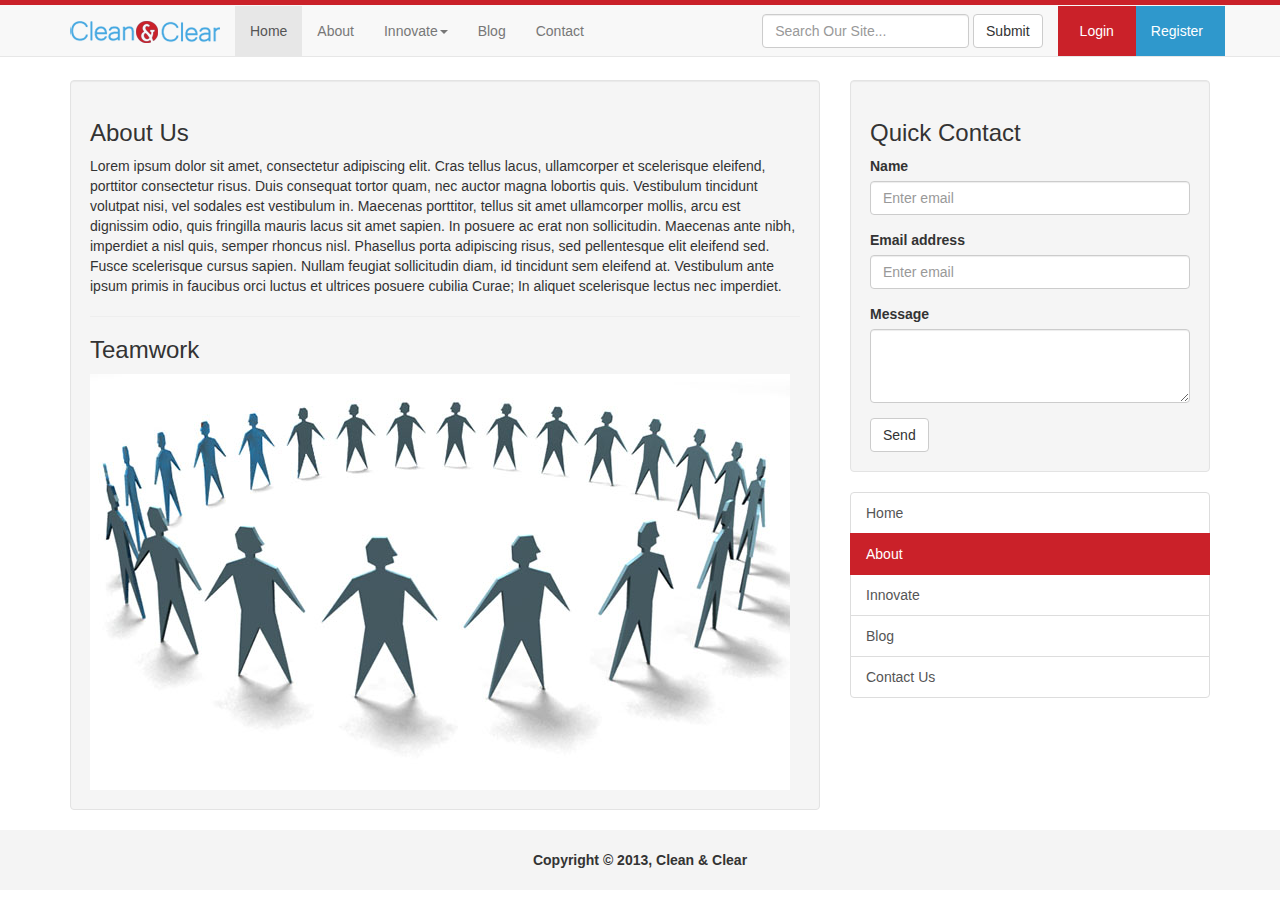
==== about.html @ ea956e75 "Add about, blog, contact and innovate pages." ====
<!DOCTYPE html>
<html lang="en">
    <head>
        <meta charset="utf-8">
        <meta http-equiv="X-UA-Compatible" content="IE=edge">
        <meta name="viewport" content="width=device-width, initial-scale=1.0">

        <title>About - Clean & Clear</title>

        <!-- Bootstrap core CSS -->
        <link href="css/bootstrap.css" rel="stylesheet">

        <!-- Your custom styles -->
        <link href="css/custom.css" rel="stylesheet">

        <!--Include JQuery -->
        <script src="js/jquery.js"></script>

        <!-- Bootstrap JavaScript -->
        <script src="js/bootstrap.js"></script>
    </head>

    <body>
        <nav class="navbar navbar-default navbar-fixed-top" role="navigation">
            <div class="top-bar"></div>
            <div class="container">
                <!-- Brand and toggle get grouped for better mobile display -->
                <div class="navbar-header">
                    <button type="button" class="navbar-toggle" data-toggle="collapse" data-target="#bs-example-navbar-collapse-1">
                        <span class="sr-only">Toggle navigation</span>
                        <span class="icon-bar"></span>
                        <span class="icon-bar"></span>
                        <span class="icon-bar"></span>
                    </button>
                    <a class="navbar-brand" href="#">  <img class="logo" src="images/logo.png" alt="Clean & Clear" /></a>
                </div><!-- /.navbar-header -->

                <!-- Collect the nav links, forms, and other content for toggling -->
                <div class="collapse navbar-collapse" id="bs-example-navbar-collapse-1">
                    <ul class="nav navbar-nav">
                        <li class="active"><a href="index.html">Home</a></li>
                        <li><a href="about.html">About</a></li>
                        <li class="dropdown">
                            <a href="#" class="dropdown-toggle" data-toggle="dropdown">Innovate<b class="caret"></b></a>
                            <ul class="dropdown-menu">
                                <li><a href="innovate.html">Learn</a></li>
                                <li><a href="innovate.html">Create</a></li>
                                <li><a href="innovate.html">Teach</a></li>        
                            </ul>
                        </li>
                        <li><a href="blog.html">Blog</a></li>
                        <li><a href="contact.html">Contact</a></li>
                    </ul>
                    <!-- Right side of navbar -->
                    <ul class="nav navbar-nav navbar-right">
                        <form class="navbar-form navbar-left" role="search">
                            <div class="form-group">
                                <input type="text" class="form-control" placeholder="Search Our Site...">
                            </div>
                            <button type="submit" class="btn btn-default">Submit</button>
                        </form>
                      <li class="login"><a href="#">Login</a></li>
                    <li class="register"><a href="#">Register</a></li>
                </ul>
            </div><!-- /.navbar-collapse -->
        </nav>
        <div class="container">   
            <div class="row pad-top-30">
                <div class="inner-page col-md-8">
                    <div id="about" class="well">
                        <h3>About Us</h3>
                        <p>Lorem ipsum dolor sit amet, consectetur adipiscing elit. Cras tellus lacus, ullamcorper et scelerisque eleifend, porttitor consectetur risus. Duis consequat tortor quam, nec auctor magna lobortis quis. Vestibulum tincidunt volutpat nisi, vel sodales est vestibulum in. Maecenas porttitor, tellus sit amet ullamcorper mollis, arcu est dignissim odio, quis fringilla mauris lacus sit amet sapien. In posuere ac erat non sollicitudin. Maecenas ante nibh, imperdiet a nisl quis, semper rhoncus nisl. Phasellus porta adipiscing risus, sed pellentesque elit eleifend sed. Fusce scelerisque cursus sapien. Nullam feugiat sollicitudin diam, id tincidunt sem eleifend at. Vestibulum ante ipsum primis in faucibus orci luctus et ultrices posuere cubilia Curae; In aliquet scelerisque lectus nec imperdiet.</p>
                        <hr>
                        <h3>Teamwork</h3>
                        <img src="images/teamwork.jpg" alt="Teamwork" />
						
                        <!--TABS HERE-->
						
                    </div>
                </div><!-- /. col-md-8 -->

                <!-- Sidebar -->
                <div class="col-md-4">   
                    <div class="well greywell">
                        <h3>Quick Contact</h3>
                        <form role="form">
                            <div class="form-group">
                                <label for="exampleInputEmail1">Name</label>
                                <input type="email" class="form-control" id="exampleInputEmail1" placeholder="Enter email">
                            </div>
                            <div class="form-group">
                                <label for="exampleInputEmail1">Email address</label>
                                <input type="email" class="form-control" id="exampleInputEmail1" placeholder="Enter email">
                            </div>
                            <div class="form-group">
                                <label for="exampleInputPassword1">Message</label>
                                <textarea class="form-control" rows="3"></textarea>
                            </div>

                            <button type="submit" class="btn btn-default">Send</button>
                        </form>
                    </div>

                    <!--COLLAPSE HERE-->
					
                    <div class="list-group list-group">
                        <a href="index.html" class="list-group-item">Home</a>
                        <a href="about.html" class="list-group-item active">About</a>
                        <a href="innovate.html" class="list-group-item">Innovate</a>
                        <a href="blog.html" class="list-group-item">Blog</a>
                        <a href="contact.html" class="list-group-item">Contact Us</a>
                    </div><!-- /. list-group -->

                </div><!-- /. col-md-4 -->           
            </div> <!-- /row -->  
        </div> <!-- /container -->
        <footer>
            Copyright &copy; 2013, Clean & Clear
        </footer>
    </body>
</html>
---- css/custom.css ----
body {
    margin-top: 50px;
}

.pad-top-10 {  padding-top: 10px; }
.pad-top-20 {  padding-top: 20px; }
.pad-top-30 {  padding-top: 30px; }

.top-bar {
    height: 5px;
    background: #ca2129;
    margin-bottom: 1px;
}

.navbar {
    margin-bottom: 1px;
}

li.login a{
    background: #ca2129 ;
    margin-bottom: -10px !important;
    color: white !important;
    padding-right: 22px;
    padding-left: 22px;
}

li.login a:hover, .navbar-default .navbar-nav > li > a:hover{
    background: #cccccc;
}

li.register a{
    background: #2f98cc;
    margin-bottom: -10px !important;
    color: white !important;
    padding-right: 22px;
}

.jumbotron {
    background: url(../images/waterdrop.jpg) no-repeat 50% 0;
    height: 350px;
    padding: 0;
}

.jumbotron [class*="col-"] {
    padding-top: 15px;
    padding-bottom: 15px;
    background-color: #eee;
    border: 1px solid #ddd;
    background-color: rgba(86,61,124, .15);
    border: 1px solid rgba(86,61,124, .2);
    overflow: auto;
    height: 350px;
}

.jumbotron-content {
    color: white;
}

.jumbotron h1 {
    font-size: 34px;
    border-bottom: #ffffff solid 1px;
    padding-bottom: 10px;
}

.bluebox {
    background: #2398cc;
    overflow: hidden;
    height: 230px;
    color: white;
    padding: 0 10px
    font-size: 120%;
}

.bluebox {
    background: #2398cc;
    overflow: hidden;
    height: 230px;
    color: white;
    padding: 0 10px
    font-size: 120%;
}

.bluebox a.readmore {
    position: absolute;
    bottom: 15px;
    left: 30px;
    background: #2b8cbc;
    padding: 10px 15px;
    color: white;
}

.bluebox a.readmore:hover {
    background: #20749d;
}

.redbox {
    background: #ca2129;
    overflow: hidden;
    height: 230px;
    color: white;
    padding: 0 10px
    font-size: 120%;
}

.redbox a.readmore {
    position: absolute;
    bottom: 15px;
    left: 30px;
    background: #bf1e26;
    padding: 10px 15px;
    color: white;
}

.redbox a.readmore:hover {
    background: #86161b;

}

.media-body {
    font-size: 120%;
}

.panel-default > .panel-heading {
    background: #2e98cc;
    color: white;
}

.list-group-item.active, .list-group-item.active:hover, .list-group-item.active:focus {
    background-color: #ca2129;
    border-color: #ca2129;
    color: #fff;
    z-index: 2;
}

.grey-list .list-group-item.active, .grey-list .list-group-item.active:hover, .grey-list .list-group-item.active:focus {
    background-color: #f4f4f4;
    border-color: #cccccc;
    color: #666666;
}

footer {
    text-align: center;
    padding: 20px 0;
    font-weight: bold;
    background: #f4f4f4;
}
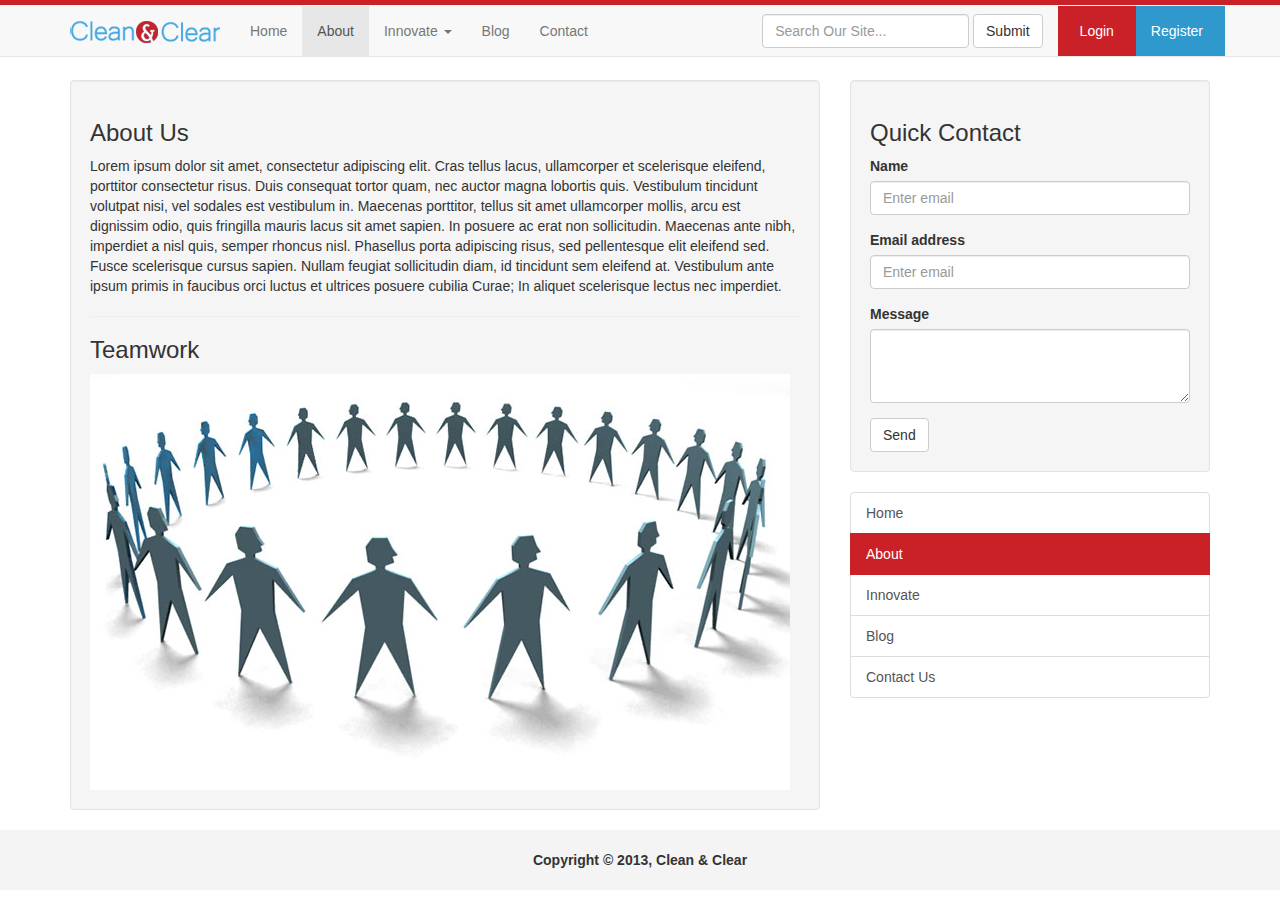
==== commit db557d12: "Add links to navigation." ====
--- a/about.html
+++ b/about.html
@@ -37,20 +37,20 @@
 
                 <!-- Collect the nav links, forms, and other content for toggling -->
                 <div class="collapse navbar-collapse" id="bs-example-navbar-collapse-1">
-                    <ul class="nav navbar-nav">
-                        <li class="active"><a href="index.html">Home</a></li>
-                        <li><a href="about.html">About</a></li>
-                        <li class="dropdown">
-                            <a href="#" class="dropdown-toggle" data-toggle="dropdown">Innovate<b class="caret"></b></a>
-                            <ul class="dropdown-menu">
-                                <li><a href="innovate.html">Learn</a></li>
-                                <li><a href="innovate.html">Create</a></li>
-                                <li><a href="innovate.html">Teach</a></li>        
-                            </ul>
-                        </li>
-                        <li><a href="blog.html">Blog</a></li>
-                        <li><a href="contact.html">Contact</a></li>
-                    </ul>
+                  <ul class="nav navbar-nav">
+                    <li><a href="index.html">Home <span class="sr-only">(current)</span></a></li>
+                    <li class="active"><a href="about.html">About</a></li>
+                    <li class="dropdown">
+                      <a href="innovate.html" class="dropdown-toggle" data-toggle="dropdown" role="button" aria-haspopup="true" aria-expanded="false">Innovate <span class="caret"></span></a>
+                      <ul class="dropdown-menu">
+                        <li><a href="innovate.html">Learn</a></li>
+                        <li><a href="innovate.html">Create</a></li>
+                        <li><a href="innovate.html">Teach</a></li>
+                      </ul>
+                    </li>
+                    <li><a href="blog.html">Blog</a></li>
+                    <li><a href="contact.html">Contact</a></li>
+                  </ul>
                     <!-- Right side of navbar -->
                     <ul class="nav navbar-nav navbar-right">
                         <form class="navbar-form navbar-left" role="search">
@@ -64,7 +64,7 @@
                 </ul>
             </div><!-- /.navbar-collapse -->
         </nav>
-        <div class="container">   
+        <div class="container">
             <div class="row pad-top-30">
                 <div class="inner-page col-md-8">
                     <div id="about" class="well">
@@ -73,14 +73,14 @@
                         <hr>
                         <h3>Teamwork</h3>
                         <img src="images/teamwork.jpg" alt="Teamwork" />
-						
+
                         <!--TABS HERE-->
-						
+
                     </div>
                 </div><!-- /. col-md-8 -->
 
                 <!-- Sidebar -->
-                <div class="col-md-4">   
+                <div class="col-md-4">
                     <div class="well greywell">
                         <h3>Quick Contact</h3>
                         <form role="form">
@@ -102,7 +102,7 @@
                     </div>
 
                     <!--COLLAPSE HERE-->
-					
+
                     <div class="list-group list-group">
                         <a href="index.html" class="list-group-item">Home</a>
                         <a href="about.html" class="list-group-item active">About</a>
@@ -111,8 +111,8 @@
                         <a href="contact.html" class="list-group-item">Contact Us</a>
                     </div><!-- /. list-group -->
 
-                </div><!-- /. col-md-4 -->           
-            </div> <!-- /row -->  
+                </div><!-- /. col-md-4 -->
+            </div> <!-- /row -->
         </div> <!-- /container -->
         <footer>
             Copyright &copy; 2013, Clean & Clear
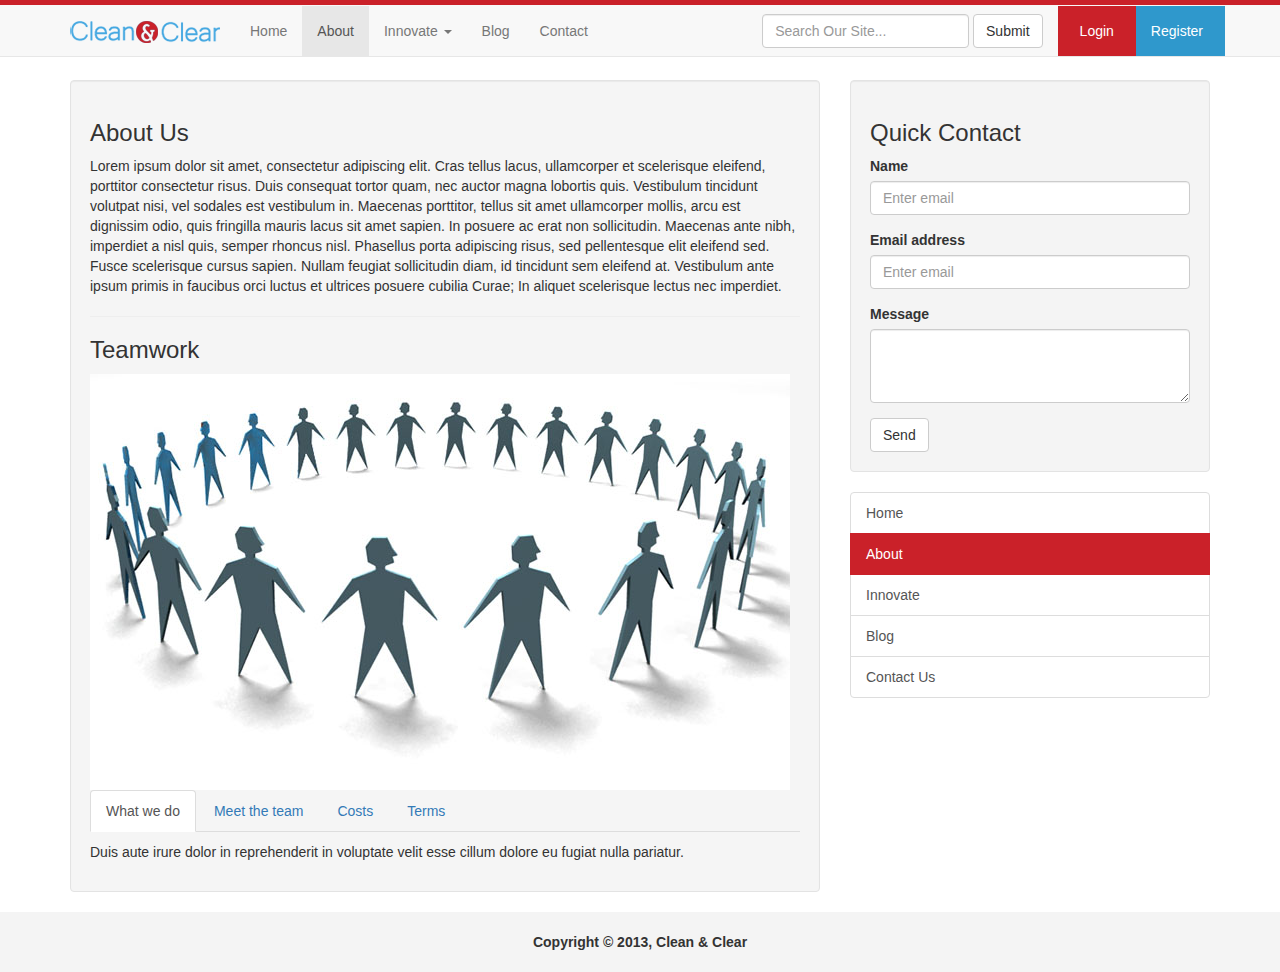
==== commit c08bcd66: "Add nav tabs to about page." ====
--- a/about.html
+++ b/about.html
@@ -74,7 +74,31 @@
                         <h3>Teamwork</h3>
                         <img src="images/teamwork.jpg" alt="Teamwork" />
 
-                        <!--TABS HERE-->
+                        <div>
+                          <!-- Nav tabs -->
+                          <ul class="nav nav-tabs" role="tablist">
+                            <li role="presentation" class="active"><a href="#home" aria-controls="home" role="tab" data-toggle="tab">What we do</a></li>
+                            <li role="presentation"><a href="#profile" aria-controls="profile" role="tab" data-toggle="tab">Meet the team</a></li>
+                            <li role="presentation"><a href="#messages" aria-controls="messages" role="tab" data-toggle="tab">Costs</a></li>
+                            <li role="presentation"><a href="#settings" aria-controls="settings" role="tab" data-toggle="tab">Terms</a></li>
+                          </ul>
+
+                          <!-- Tab panes -->
+                          <div class="tab-content">
+                            <div role="tabpanel" class="tab-pane active" id="home">
+                              <p>Duis aute irure dolor in reprehenderit in voluptate velit esse cillum dolore eu fugiat nulla pariatur.</p>
+                            </div>
+                            <div role="tabpanel" class="tab-pane" id="profile">
+                              <p>Nullam feugiat sollicitudin diam, id tincidunt sem eleifend at. Vestibulum ante ipsum primis in faucibus orci luctus et ultrices posuere cubilia Curae; In aliquet scelerisque lectus nec imperdiet</p>
+                            </div>
+                            <div role="tabpanel" class="tab-pane" id="messages">
+                              <p>Vestibulum tincidunt volutpat nisi, vel sodales est vestibulum in. Maecenas porttitor, tellus sit amet ullamcorper mollis, arcu est dignissim odio</p>
+                            </div>
+                            <div role="tabpanel" class="tab-pane" id="settings">
+                              <p>Lorem ipsum dolor sit amet, consectetur adipiscing elit. Cras tellus lacus, ullamcorper et scelerisque eleifend, porttitor consectetur risus</p>
+                            </div>
+                          </div>
+                        </div> <!-- /.nav tabs -->
 
                     </div>
                 </div><!-- /. col-md-8 -->
--- a/css/custom.css
+++ b/css/custom.css
@@ -138,6 +138,52 @@
     color: #666666;
 }
 
+#blog img{
+    width:100%;
+    margin:5px 0 15px 0;
+    border:1px #cccccc solid;
+    padding:3px;
+    border-radius:5px;
+}
+
+#blog a.readmore{
+    background:#2b8cbc;
+    padding:10px 15px;
+    color:#ffffff;
+    text-align:center;
+    display:block;
+    margin-top:20px !important;
+    border-radius:5px;
+}
+
+#blog a.readmore:hover{
+    background:#20749d;
+}
+
+small{
+    padding:5px;
+    background:#f4f4f4;
+    border:#dddddd solid 1px;
+    border-radius:10px;
+    width:100%;
+    display:block;
+    margin:5px 0 10px 0;
+}
+
+iframe.gmap {
+    width:100%;
+    border: 1px solid;
+    padding: 4px;
+}
+
+.greywell {
+    background: #f4f4f4 !important;
+}
+
+.tab-pane{
+    padding-top: 10px;
+}
+
 footer {
     text-align: center;
     padding: 20px 0;
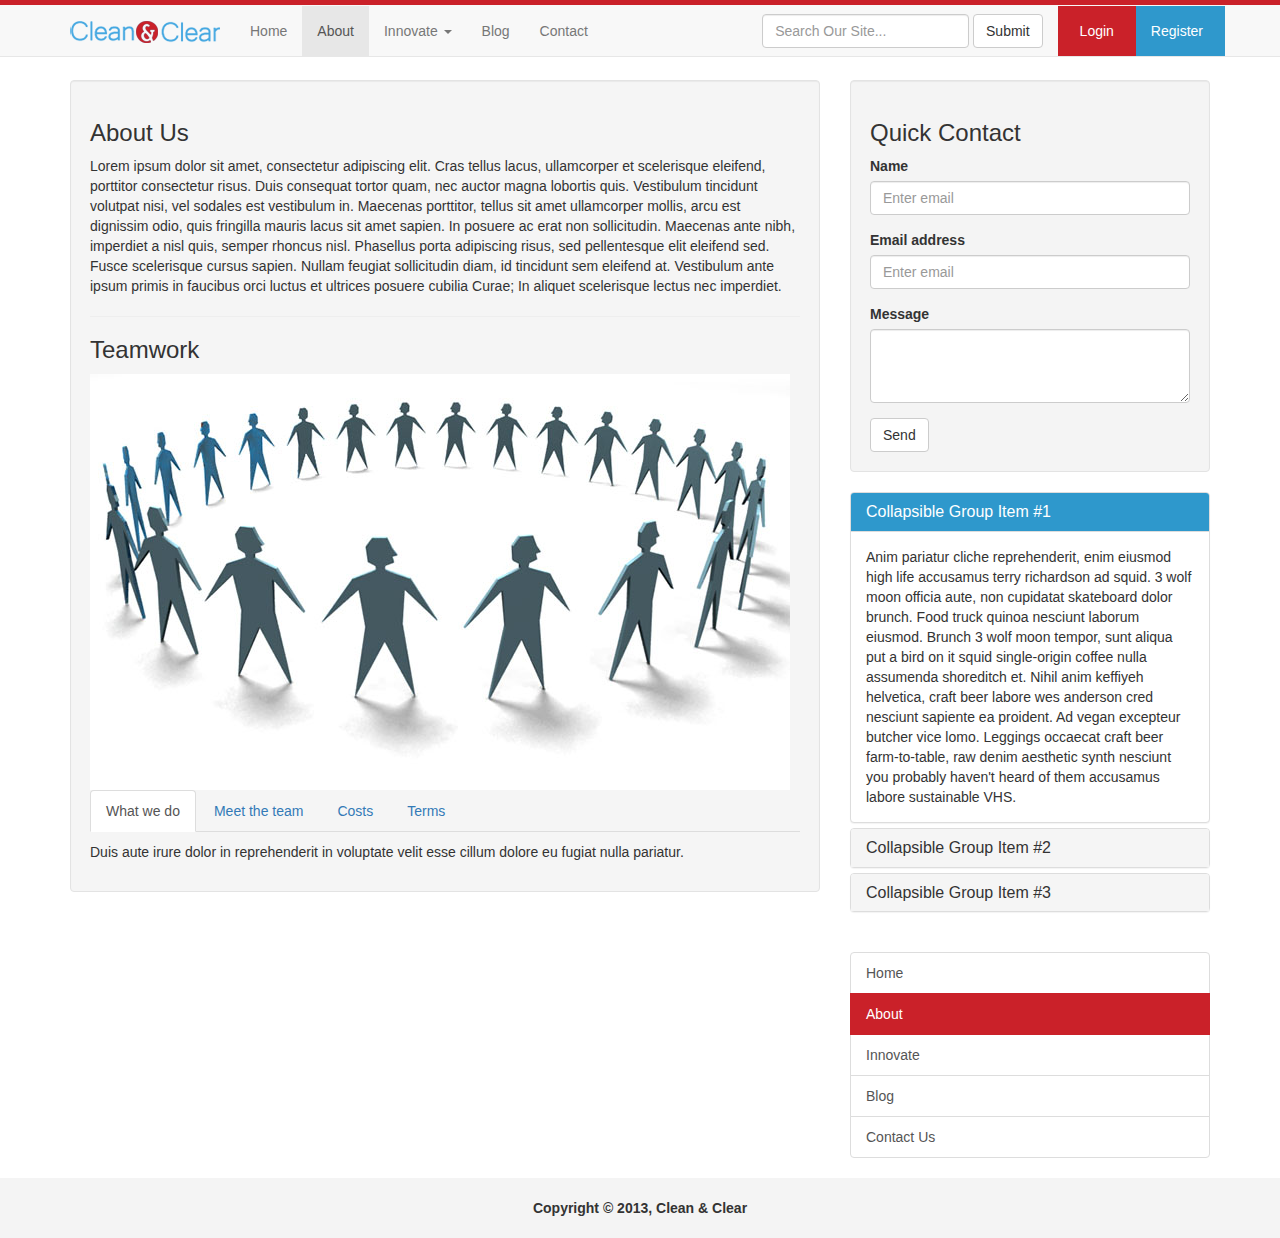
==== commit 5e59db37: "Add panel collapse to about page." ====
--- a/about.html
+++ b/about.html
@@ -125,8 +125,52 @@
                         </form>
                     </div>
 
-                    <!--COLLAPSE HERE-->
 
+                    <div class="panel-group" id="accordion" role="tablist" aria-multiselectable="true">
+                      <div class="panel panel-default">
+                        <div class="panel-heading panel-blue-heading" role="tab" id="headingOne">
+                          <h4 class="panel-title">
+                            <a role="button" data-toggle="collapse" data-parent="#accordion" href="#collapseOne" aria-expanded="true" aria-controls="collapseOne">
+                              Collapsible Group Item #1
+                            </a>
+                          </h4>
+                        </div>
+                        <div id="collapseOne" class="panel-collapse collapse in" role="tabpanel" aria-labelledby="headingOne">
+                          <div class="panel-body">
+                            Anim pariatur cliche reprehenderit, enim eiusmod high life accusamus terry richardson ad squid. 3 wolf moon officia aute, non cupidatat skateboard dolor brunch. Food truck quinoa nesciunt laborum eiusmod. Brunch 3 wolf moon tempor, sunt aliqua put a bird on it squid single-origin coffee nulla assumenda shoreditch et. Nihil anim keffiyeh helvetica, craft beer labore wes anderson cred nesciunt sapiente ea proident. Ad vegan excepteur butcher vice lomo. Leggings occaecat craft beer farm-to-table, raw denim aesthetic synth nesciunt you probably haven't heard of them accusamus labore sustainable VHS.
+                          </div>
+                        </div>
+                      </div>
+                      <div class="panel panel-default">
+                        <div class="panel-heading" role="tab" id="headingTwo">
+                          <h4 class="panel-title">
+                            <a class="collapsed" role="button" data-toggle="collapse" data-parent="#accordion" href="#collapseTwo" aria-expanded="false" aria-controls="collapseTwo">
+                              Collapsible Group Item #2
+                            </a>
+                          </h4>
+                        </div>
+                        <div id="collapseTwo" class="panel-collapse collapse" role="tabpanel" aria-labelledby="headingTwo">
+                          <div class="panel-body">
+                            Anim pariatur cliche reprehenderit, enim eiusmod high life accusamus terry richardson ad squid. 3 wolf moon officia aute, non cupidatat skateboard dolor brunch. Food truck quinoa nesciunt laborum eiusmod. Brunch 3 wolf moon tempor, sunt aliqua put a bird on it squid single-origin coffee nulla assumenda shoreditch et. Nihil anim keffiyeh helvetica, craft beer labore wes anderson cred nesciunt sapiente ea proident. Ad vegan excepteur butcher vice lomo. Leggings occaecat craft beer farm-to-table, raw denim aesthetic synth nesciunt you probably haven't heard of them accusamus labore sustainable VHS.
+                          </div>
+                        </div>
+                      </div>
+                      <div class="panel panel-default">
+                        <div class="panel-heading" role="tab" id="headingThree">
+                          <h4 class="panel-title">
+                            <a class="collapsed" role="button" data-toggle="collapse" data-parent="#accordion" href="#collapseThree" aria-expanded="false" aria-controls="collapseThree">
+                              Collapsible Group Item #3
+                            </a>
+                          </h4>
+                        </div>
+                        <div id="collapseThree" class="panel-collapse collapse" role="tabpanel" aria-labelledby="headingThree">
+                          <div class="panel-body">
+                            Anim pariatur cliche reprehenderit, enim eiusmod high life accusamus terry richardson ad squid. 3 wolf moon officia aute, non cupidatat skateboard dolor brunch. Food truck quinoa nesciunt laborum eiusmod. Brunch 3 wolf moon tempor, sunt aliqua put a bird on it squid single-origin coffee nulla assumenda shoreditch et. Nihil anim keffiyeh helvetica, craft beer labore wes anderson cred nesciunt sapiente ea proident. Ad vegan excepteur butcher vice lomo. Leggings occaecat craft beer farm-to-table, raw denim aesthetic synth nesciunt you probably haven't heard of them accusamus labore sustainable VHS.
+                          </div>
+                        </div>
+                      </div>
+                    </div> <!-- ./panel-group colapse -->
+                    <br>
                     <div class="list-group list-group">
                         <a href="index.html" class="list-group-item">Home</a>
                         <a href="about.html" class="list-group-item active">About</a>
--- a/css/custom.css
+++ b/css/custom.css
@@ -120,9 +120,14 @@
     font-size: 120%;
 }
 
-.panel-default > .panel-heading {
-    background: #2e98cc;
-    color: white;
+
+.panel-blue-heading {
+    background: #2e98cc !important;
+    color: white !important;
+}
+
+.panel a:hover {
+    text-decoration: none;
 }
 
 .list-group-item.active, .list-group-item.active:hover, .list-group-item.active:focus {
